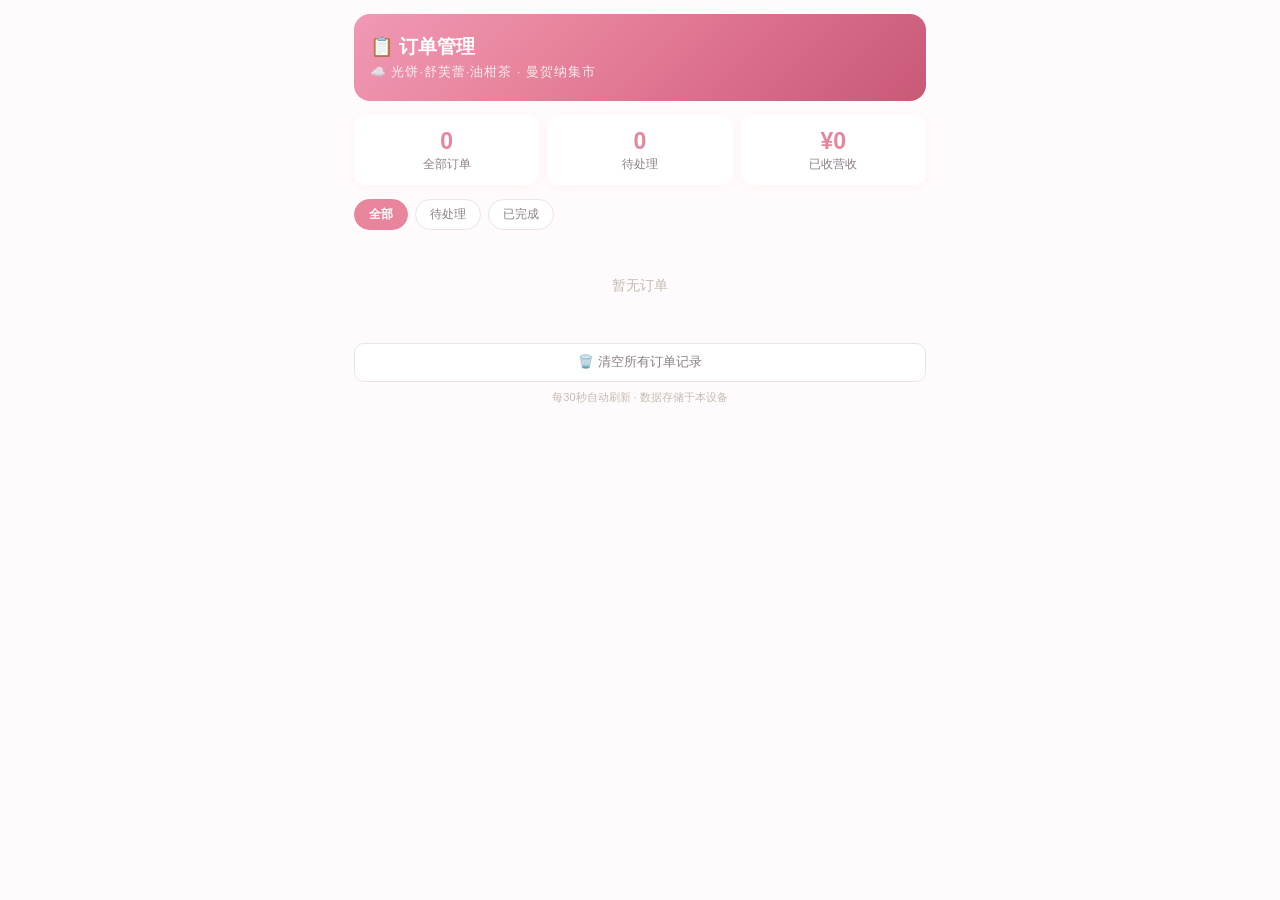
==== xiaocengxu/admin.html @ c823d198 "Add files via upload" ====
<!DOCTYPE html>
<html lang="zh-CN">
<head>
  <meta charset="UTF-8">
  <meta name="viewport" content="width=device-width, initial-scale=1.0">
  <title>订单管理 · 光饼·舒芙蕾·油柑茶</title>
  <style>
    * { margin:0; padding:0; box-sizing:border-box; }
    body {
      font-family: -apple-system, BlinkMacSystemFont, "PingFang SC", sans-serif;
      background: #FFFAFB;
      padding: 14px;
      max-width: 600px;
      margin: 0 auto;
    }
    .header {
      background: linear-gradient(135deg, #F098B5 0%, #E8849C 35%, #D86A8A 70%, #C85A78 100%);
      color: white;
      padding: 20px 16px;
      border-radius: 16px;
      margin-bottom: 14px;
    }
    .header h1 { font-size: 19px; }
    .header p { font-size: 12.5px; opacity:0.85; margin-top:4px; letter-spacing:1px;}
    .stats {
      display:flex; gap:8px; margin-bottom:14px;
    }
    .stat-card {
      flex:1; background:white; border-radius:12px;padding:13px 10px;
      text-align:center; box-shadow:0 2px 8px rgba(232,132,156,0.06);
    }
    .stat-num{font-size:23px;font-weight:700;color:#E8849C}
    .stat-label{font-size:11.5px;color:#8B8088;margin-top:2px}
    .filter-bar{display:flex;gap:7px;margin-bottom:11px;overflow-x:auto}
    .filter-btn{
      flex-shrink:0;padding:6px 14px;border-radius:16px;border:1.5px solid #EDE4E7;
      background:white;font-size:12px;cursor:pointer;font-weight:500;color:#8B8088
    }
    .filter-btn.active{background:#E8849C;color:white;border-color:#E8849C;font-weight:600}

    .order-card{
      background:white;border-radius:14px;padding:14px;margin-bottom:9px;
      box-shadow:0 2px 8px rgba(232,132,156,0.05);
    }
    .order-top{display:flex;justify-content:space-between;align-items:center;margin-bottom:6px}
    .order-id{font-size:12.5px;font-weight:700;color:#E8849C}
    .order-status{
      font-size:10.5px;padding:2px 8px;border-radius:8px;font-weight:600;
    }
    .status-pending{background:#FFF0F3;color:#C85A78}
    .status-done{background:#FFE8ED;color:#B04464}
    .order-customer{font-size:14px;font-weight:600;margin-bottom:1px}
    .order-phone{font-size:12px;color:#8B8088}
    .order-items{
      background:#FFF0F3;border-radius:8px;padding:8px 10px;margin:7px 0;font-size:11.5px;line-height:1.8;
    }
    .order-meta{display:flex;justify-content:space-between;font-size:11.5px;color:#8B8088;margin-top:5px}
    .order-total{font-weight:700;color:#E55555;font-size:13.5px}
    .order-actions{display:flex;gap:8px;margin-top:9px}
    .btn-done{
      flex:1;padding:8px;border-radius:8px;border:none;background:linear-gradient(135deg,#E8849C,#C85A78);color:white;
      font-size:12.5px;font-weight:600;cursor:pointer
    }
    .btn-del{
      padding:8px 13px;border-radius:8px;border:1.5px solid #EDE4E7;background:white;
      font-size:12.5px;cursor:pointer;color:#8B8088
    }
    .empty{text-align:center;padding:36px 0;color:#C4BCB2;font-size:13.5px}
    .clear-all{
      width:100%;padding:10px;border-radius:10px;border:1.5px solid #EDE4E7;
      background:white;color:#8B8088;font-size:12.5px;cursor:pointer;margin-top:12px
    }
    .refresh-hint{text-align:center;font-size:11px;color:#C4BCB2;margin-top:8px}
  </style>
</head>
<body>

<div class="header">
  <h1>📋 订单管理</h1>
  <p>☁️ 光饼·舒芙蕾·油柑茶 · 曼贺纳集市</p>
</div>

<div class="stats">
  <div class="stat-card"><div class="stat-num" id="statTotal">0</div><div class="stat-label">全部订单</div></div>
  <div class="stat-card"><div class="stat-num" id="statPending">0</div><div class="stat-label">待处理</div></div>
  <div class="stat-card"><div class="stat-num" id="statRevenue">¥0</div><div class="stat-label">已收营收</div></div>
</div>

<div class="filter-bar">
  <button class="filter-btn active" onclick="filterOrders('all',this)">全部</button>
  <button class="filter-btn" onclick="filterOrders('pending',this)">待处理</button>
  <button class="filter-btn" onclick="filterOrders('done',this)">已完成</button>
</div>

<div id="orderList"></div>
<button class="clear-all" onclick="clearAll()">🗑️ 清空所有订单记录</button>
<p class="refresh-hint">每30秒自动刷新 · 数据存储于本设备</p>

<script>
let allOrders=[],currentFilter='all';
function loadOrders(){
  allOrders=JSON.parse(localStorage.getItem('mhn_orders')||'[]');
  allOrders=allOrders.map(o=>({...o,status:o.status||'pending'}));
  renderOrders();updateStats();
}
function renderOrders(){
  const list=document.getElementById('orderList');
  let filtered=allOrders;
  if(currentFilter==='pending')filtered=allOrders.filter(o=>o.status==='pending');
  if(currentFilter==='done')filtered=allOrders.filter(o=>o.status==='done');
  if(filtered.length===0){list.innerHTML='<div class="empty">暂无订单</div>';return;}
  list.innerHTML=[...filtered].reverse().map(order=>`
    <div class="order-card">
      <div class="order-top">
        <span class="order-id">${order.orderId}</span>
        <span class="order-status ${order.status==='done'?'status-done':'status-pending'}">${order.status==='done'?'✅ 已完成':'⏳ 待处理'}</span>
      </div>
      <div class="order-customer">👤 ${order.name}</div>
      <div class="order-phone">📱 ${order.phone}</div>
      <div class="order-items">
        ${order.items.map(i=>'▪ '+i.name+'（'+i.spec+'）×'+i.qty+'　¥'+(i.price*i.qty)).join('<br>')}
      </div>
      <div class="order-meta">
        <span>📅 ${order.date} ${order.time}</span>
        <span class="order-total">合计 ¥${order.total}</span>
      </div>
      ${order.note?'<div style="font-size:11.5px;color:#8B8378;margin-top:6px;">💬 '+order.note+'</div>':''}
      <div class="order-actions">
        ${order.status!=='done'?'<button class="btn-done" onclick="markDone(\''+order.orderId+'\')">✅ 标记完成</button>':''}
        <button class="btn-del" onclick="deleteOrder(\''+order.orderId+'\')">删除</button>
      </div>
    </div>`).join('');
}
function updateStats(){
  document.getElementById('statTotal').textContent=allOrders.length;
  document.getElementById('statPending').textContent=allOrders.filter(o=>o.status==='pending').length;
  const revenue=allOrders.filter(o=>o.status==='done').reduce((s,o)=>s+o.total,0);
  document.getElementById('statRevenue').textContent='¥'+revenue;
}
function filterOrders(type,btn){
  currentFilter:type;document.querySelectorAll('.filter-btn').forEach(b=>b.classList.remove('active'));
  btn.classList.add('active');renderOrders();
}
function markDone(id){
  allOrders=allOrders.map(o=>o.orderId===id?{...o,status:'done'}:o);
  localStorage.setItem('mhn_orders',JSON.stringify(allOrders));renderOrders();updateStats();
}
function deleteOrder(id){
  if(!confirm('确定删除此订单？'))return;
  allOrders=allOrders.filter(o=>o.orderId!==id);
  localStorage.setItem('mhn_orders',JSON.stringify(allOrders));renderOrders();updateStats();
}
function clearAll(){
  if(!confirm('确定清空所有订单？此操作不可恢复！'))return;
  localStorage.removeItem('mhn_orders');loadOrders();
}
loadOrders();
setInterval(loadOrders,30000);
</script>
</body>
</html>
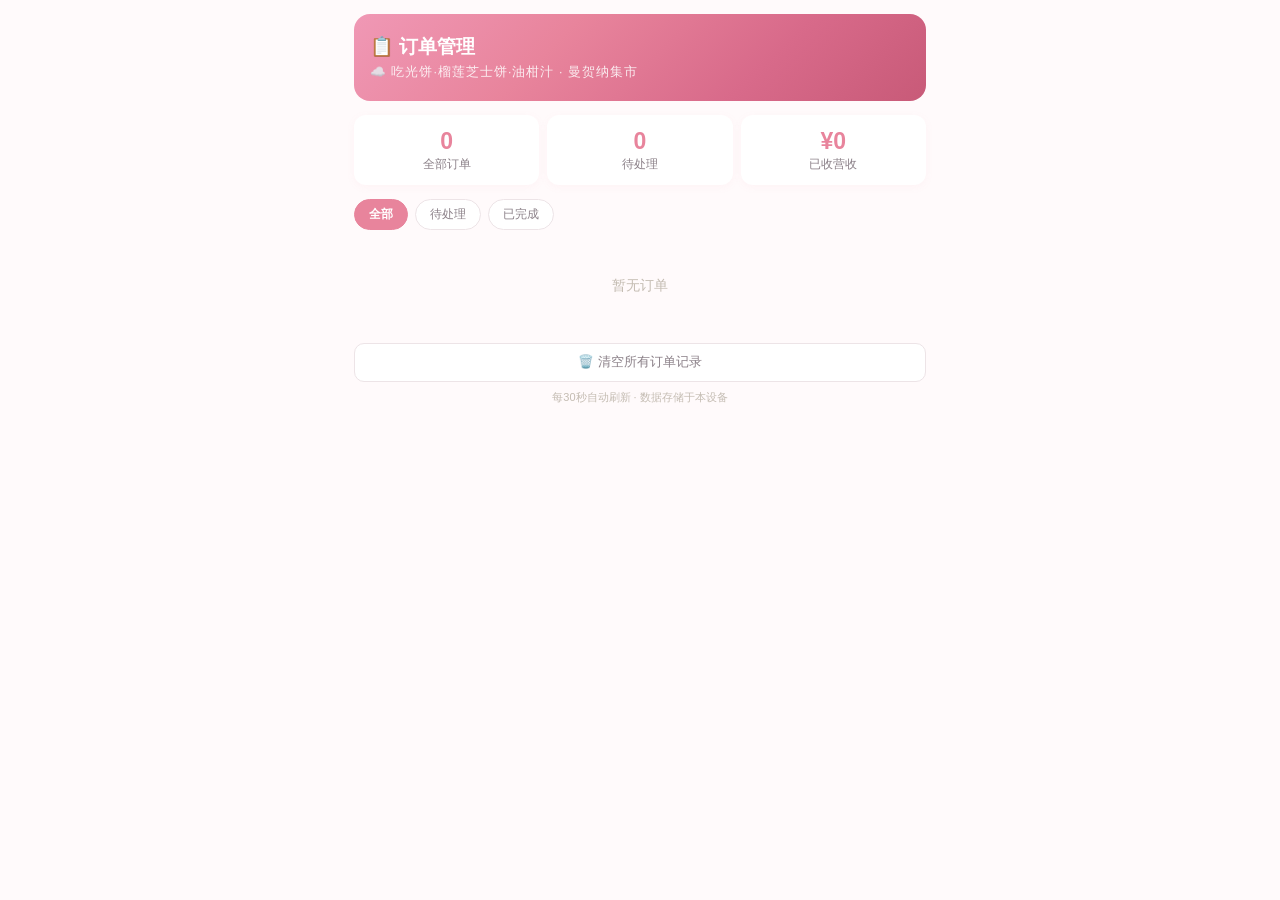
==== commit 3755b08a: "Add files via upload" ====
--- a/xiaocengxu/admin.html
+++ b/xiaocengxu/admin.html
@@ -3,7 +3,7 @@
 <head>
   <meta charset="UTF-8">
   <meta name="viewport" content="width=device-width, initial-scale=1.0">
-  <title>订单管理 · 光饼·舒芙蕾·油柑茶</title>
+  <title>订单管理 · 吃光饼·榴莲芝士饼·油柑汁</title>
   <style>
     * { margin:0; padding:0; box-sizing:border-box; }
     body {
@@ -77,7 +77,7 @@
 
 <div class="header">
   <h1>📋 订单管理</h1>
-  <p>☁️ 光饼·舒芙蕾·油柑茶 · 曼贺纳集市</p>
+  <p>☁️ 吃光饼·榴莲芝士饼·油柑汁 · 曼贺纳集市</p>
 </div>
 
 <div class="stats">
